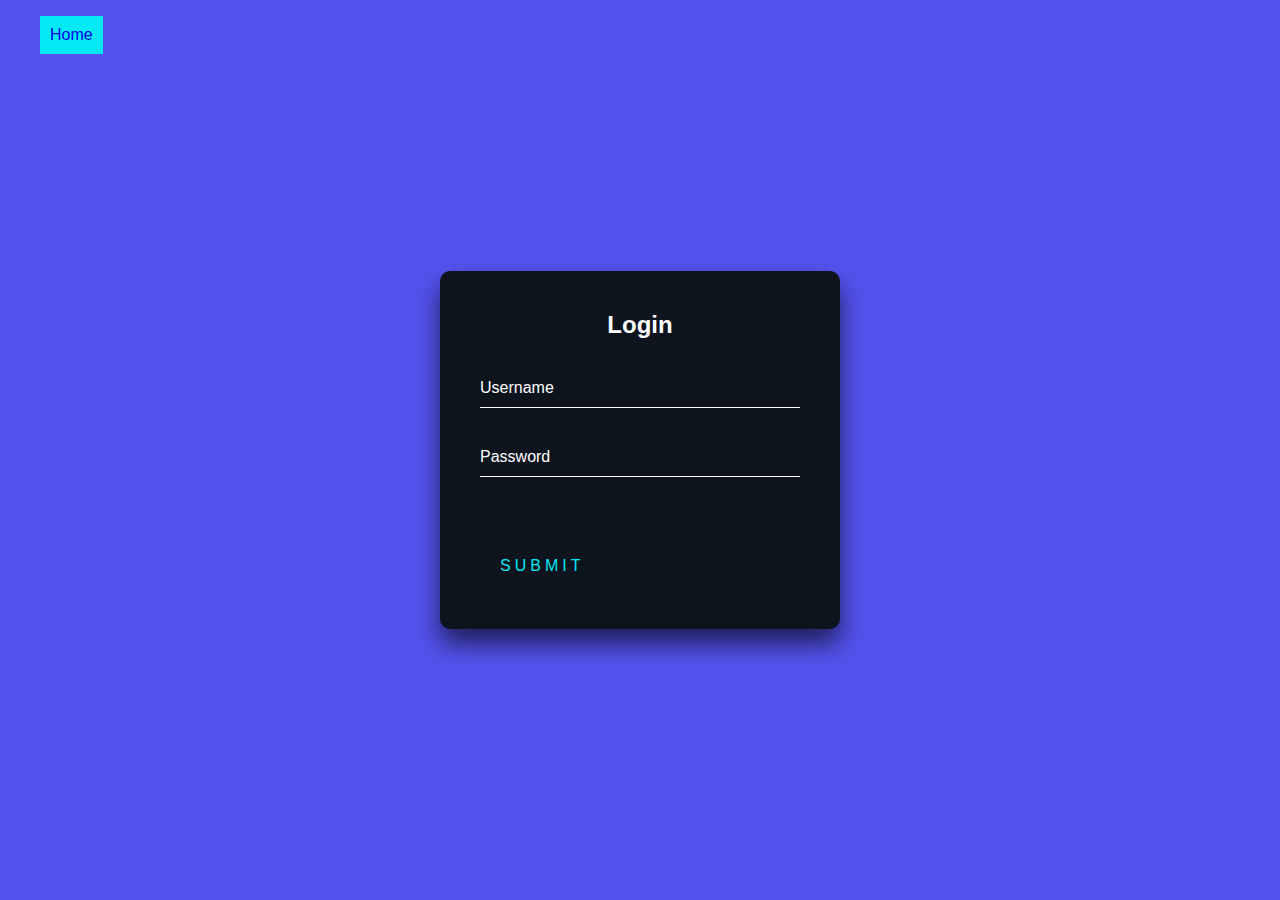
==== codes/Snipe 01 a flasher login/index.html @ c279ce95 "Start of project" ====
<!DOCTYPE html>
<html lang="en">
  <head>
    <meta charset="UTF-8" />
    <title>Junior-Coders</title>
    <link rel="stylesheet" href="style.css" />
  </head>
  <body>
    <nav>
      <ul>
        <li><a href="../../index.html" target="_blank">Home</a></li>
      </ul>
    </nav>
    <div class="login-box">
      <h2>Login</h2>
      <form>
        <div class="user-box">
          <input type="text" name="" required />
          <label>Username</label>
        </div>
        <div class="user-box">
          <input type="password" name="" required />
          <label>Password</label>
        </div>
        <a href="#">
          <span></span>
          <span></span>
          <span></span>
          <span></span>
          Submit
        </a>
      </form>
    </div>
  </body>
</html>
---- codes/Snipe 01 a flasher login/style.css ----
html {
    height: 100%;
  }
  body {
    margin: 0;
    padding: 0;
    font-family: sans-serif;
    background: #5352ed;
  }
nav ul li{
  list-style-type:none;
}
nav ul li a{
  text-decoration: none;
  display: inline-block;
  padding: 10px;
  background-color: #03e9f4;  
}

nav ul li a:hover{
  background-color: orange;
}
  .login-box {
    position: absolute;
    top: 50%;
    left: 50%;
    width: 400px;
    padding: 40px;
    transform: translate(-50%, -50%);
    background: #0d141e;
    box-sizing: border-box;
    box-shadow: 0 15px 25px rgba(0, 0, 0, 0.6);
    border-radius: 10px;
  }
  
  .login-box h2 {
    margin: 0 0 30px;
    padding: 0;
    color: #fff;
    text-align: center;
  }
  
  .login-box .user-box {
    position: relative;
  }
  
  .login-box .user-box input {
    width: 100%;
    padding: 10px 0;
    font-size: 16px;
    color: #fff;
    margin-bottom: 30px;
    border: none;
    border-bottom: 1px solid #fff;
    outline: none;
    background: transparent;
  }
  .login-box .user-box label {
    position: absolute;
    top: 0;
    left: 0;
    padding: 10px 0;
    font-size: 16px;
    color: #fff;
    pointer-events: none;
    transition: 0.5s;
  }
  
  :is(.login-box .user-box) input:focus ~ label,
  input:valid ~ label {
    top: -20px;
    left: 0;
    color: #03e9f4;
    font-size: 12px;
  }
  
  .login-box form a {
    position: relative;
    display: inline-block;
    padding: 10px 20px;
    color: #03e9f4;
    font-size: 16px;
    text-decoration: none;
    text-transform: uppercase;
    overflow: hidden;
    transition: 0.5s;
    margin-top: 40px;
    letter-spacing: 4px;
  }
  
  .login-box a:hover {
    background: #03e9f4;
    color: #fff;
    border-radius: 5px;
    box-shadow: 0 0 5px #03e9f4, 0 0 25px #03e9f4, 0 0 50px #03e9f4,
      0 0 100px #03e9f4;
  }
  
  .login-box a span {
    position: absolute;
    display: block;
  }
  
  .login-box a span:nth-child(1) {
    top: 0;
    left: -100%;
    width: 100%;
    height: 2px;
    background: linear-gradient(90deg, transparent, #03e9f4);
    animation: btn-anim1 1s linear infinite;
  }
  
  @keyframes btn-anim1 {
    0% {
      left: -100%;
    }
    50%,
    100% {
      left: 100%;
    }
  }
  
  .login-box a span:nth-child(2) {
    top: -100%;
    right: 0;
    width: 2px;
    height: 100%;
    background: linear-gradient(180deg, transparent, #03e9f4);
    animation: btn-anim2 1s linear infinite;
    animation-delay: 0.25s;
  }
  
  @keyframes btn-anim2 {
    0% {
      top: -100%;
    }
    50%,
    100% {
      top: 100%;
    }
  }
  
  .login-box a span:nth-child(3) {
    bottom: 0;
    right: -100%;
    width: 100%;
    height: 2px;
    background: linear-gradient(270deg, transparent, #03e9f4);
    animation: btn-anim3 1s linear infinite;
    animation-delay: 0.5s;
  }
  
  @keyframes btn-anim3 {
    0% {
      right: -100%;
    }
    50%,
    100% {
      right: 100%;
    }
  }
  
  .login-box a span:nth-child(4) {
    bottom: -100%;
    left: 0;
    width: 2px;
    height: 100%;
    background: linear-gradient(360deg, transparent, #03e9f4);
    animation: btn-anim4 1s linear infinite;
    animation-delay: 0.75s;
  }
  
  @keyframes btn-anim4 {
    0% {
      bottom: -100%;
    }
    50%,
    100% {
      bottom: 100%;
    }
  }
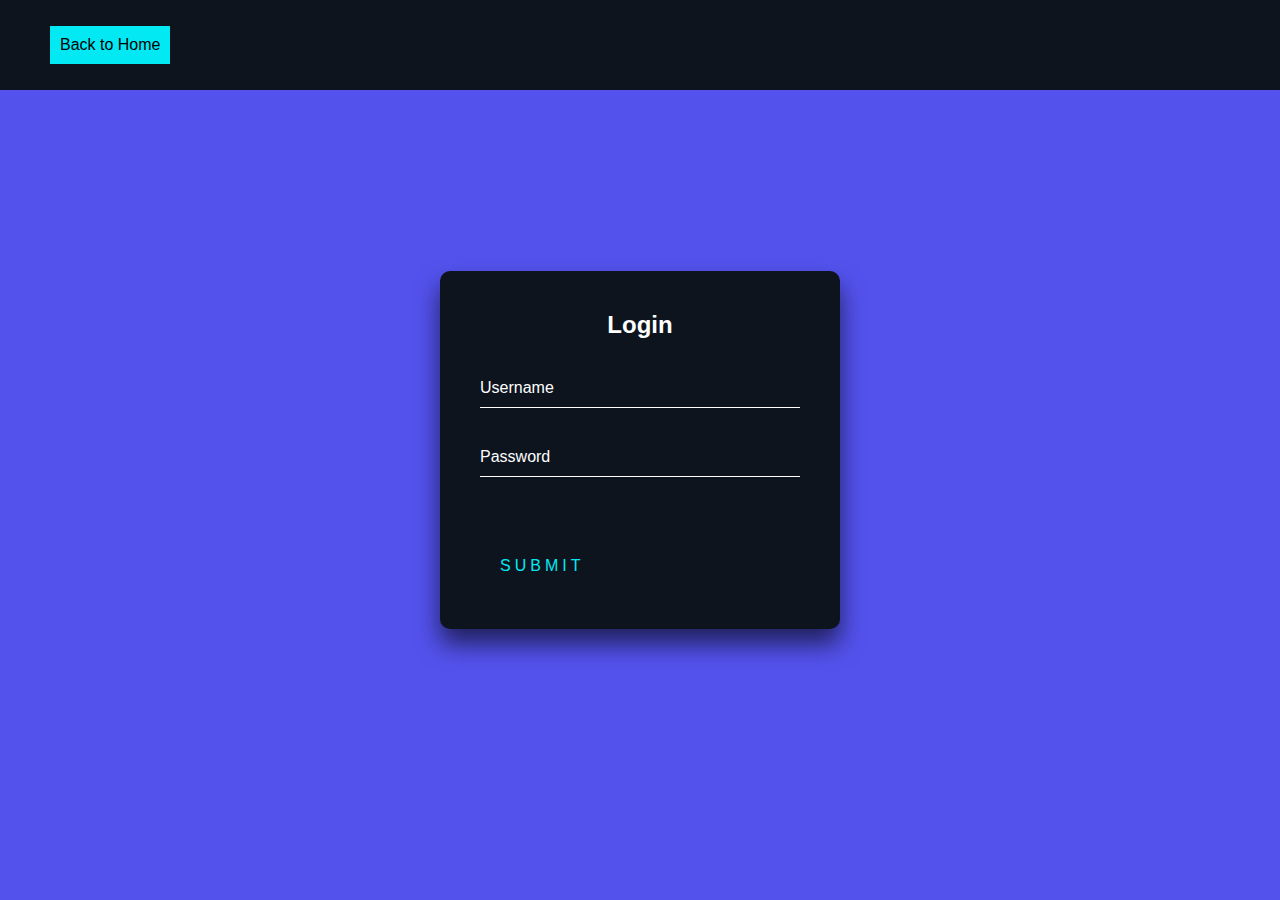
==== commit 549841af: "add nav item to snipe code" ====
--- a/codes/Snipe 01 a flasher login/index.html
+++ b/codes/Snipe 01 a flasher login/index.html
@@ -8,7 +8,7 @@
   <body>
     <nav>
       <ul>
-        <li><a href="../../index.html" target="_blank">Home</a></li>
+        <li><a href="../../index.html" target="_blank">Back to Home</a></li>
       </ul>
     </nav>
     <div class="login-box">
--- a/codes/Snipe 01 a flasher login/style.css
+++ b/codes/Snipe 01 a flasher login/style.css
@@ -7,6 +7,11 @@
     font-family: sans-serif;
     background: #5352ed;
   }
+nav{
+  display: block;
+  background-color: #0d141e;
+  padding: 10px;
+}
 nav ul li{
   list-style-type:none;
 }
@@ -14,11 +19,13 @@
   text-decoration: none;
   display: inline-block;
   padding: 10px;
-  background-color: #03e9f4;  
+  background-color: #03e9f4;
+  color:black;
 }
 
 nav ul li a:hover{
   background-color: orange;
+  color:blanchedalmond;
 }
   .login-box {
     position: absolute;
